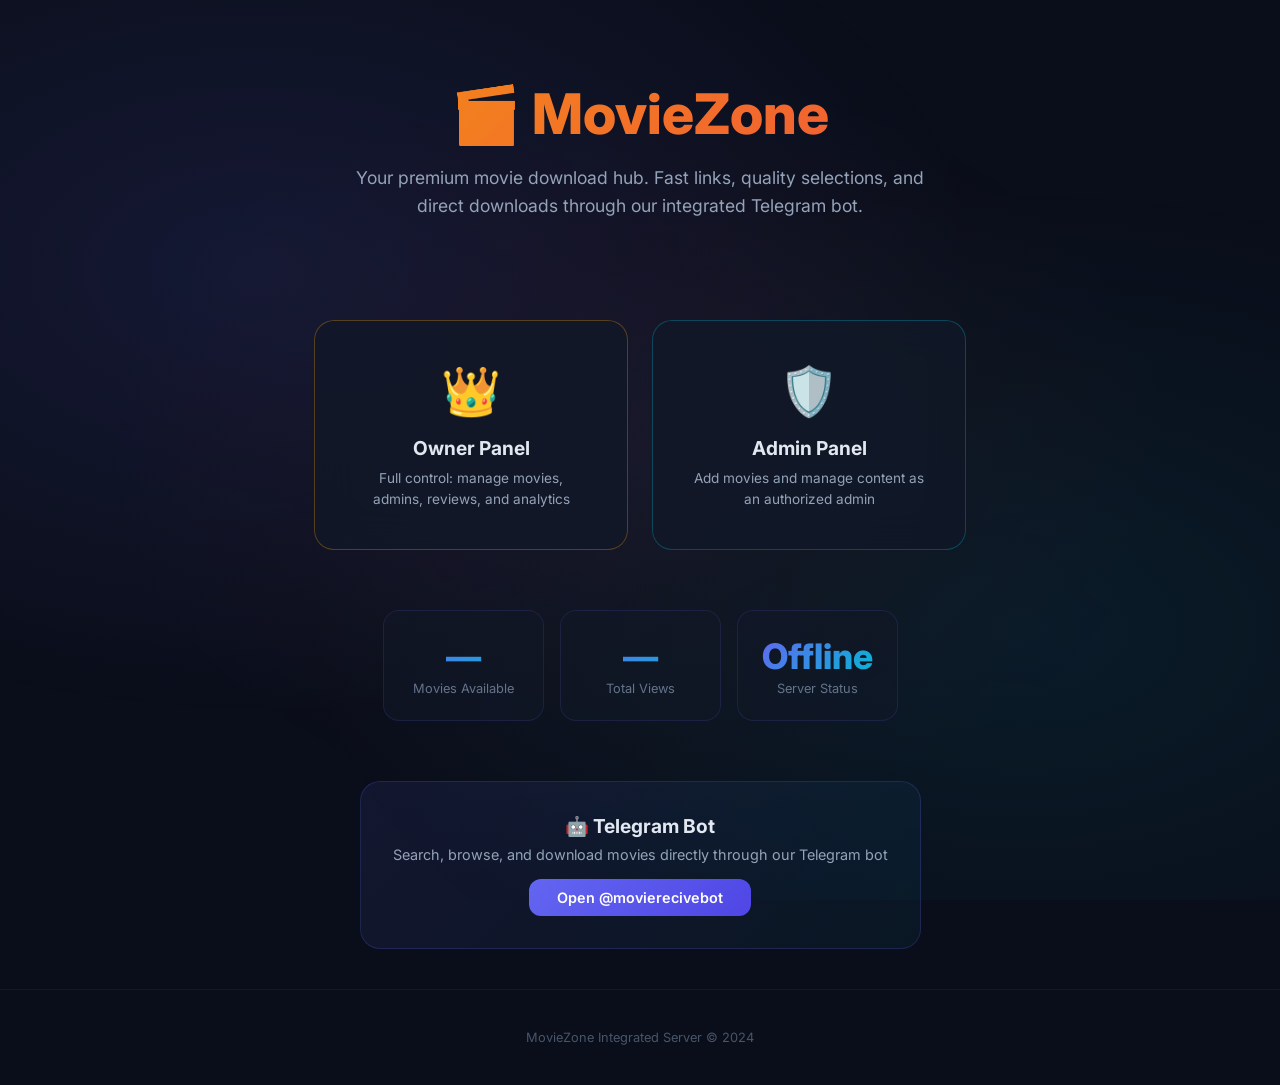
==== static/index.html @ e8466702 "Initial commit: MovieZone IntegratedServer - Flask + Telegram Bot + Static Frontend" ====
<!DOCTYPE html>
<html lang="en">
<head>
    <meta charset="UTF-8">
    <meta name="viewport" content="width=device-width, initial-scale=1.0">
    <title>MovieZone — Movie Download Hub</title>
    <link href="https://fonts.googleapis.com/css2?family=Inter:wght@300;400;500;600;700;800&display=swap" rel="stylesheet">
    <style>
        * { margin: 0; padding: 0; box-sizing: border-box; }
        body {
            font-family: 'Inter', sans-serif;
            background: #0a0e1a;
            color: #e2e8f0;
            min-height: 100vh;
            display: flex; flex-direction: column;
            overflow-x: hidden;
        }

        /* Animated Background */
        .bg-glow {
            position: fixed; inset: 0; z-index: 0; pointer-events: none;
            background:
                radial-gradient(ellipse at 20% 30%, rgba(99,102,241,0.12) 0%, transparent 50%),
                radial-gradient(ellipse at 80% 70%, rgba(6,182,212,0.08) 0%, transparent 50%),
                radial-gradient(ellipse at 50% 50%, rgba(239,68,68,0.05) 0%, transparent 60%);
        }

        /* Hero */
        .hero {
            position: relative; z-index: 1;
            text-align: center; padding: 80px 24px 60px;
        }
        .hero-logo {
            font-size: 3.5rem; font-weight: 800;
            background: linear-gradient(135deg, #f59e0b, #ef4444, #6366f1, #06b6d4);
            background-size: 300% 300%;
            -webkit-background-clip: text; background-clip: text; -webkit-text-fill-color: transparent;
            animation: gradientShift 6s ease infinite;
            margin-bottom: 16px;
        }
        @keyframes gradientShift {
            0% { background-position: 0% 50%; }
            50% { background-position: 100% 50%; }
            100% { background-position: 0% 50%; }
        }
        .hero-sub {
            font-size: 1.1rem; color: #94a3b8; max-width: 600px; margin: 0 auto 40px;
            line-height: 1.6;
        }

        /* Panels */
        .panels {
            position: relative; z-index: 1;
            display: grid; grid-template-columns: 1fr 1fr;
            gap: 24px; max-width: 700px; margin: 0 auto; padding: 0 24px;
        }
        .panel-card {
            background: rgba(17,24,39,0.8);
            backdrop-filter: blur(20px);
            border: 1px solid rgba(99,102,241,0.2);
            border-radius: 20px; padding: 40px; text-align: center;
            text-decoration: none; color: inherit;
            transition: all 0.3s ease;
            cursor: pointer;
        }
        .panel-card:hover {
            transform: translateY(-6px);
            box-shadow: 0 20px 60px rgba(99,102,241,0.2);
            border-color: rgba(99,102,241,0.5);
        }
        .panel-icon { font-size: 3rem; margin-bottom: 16px; }
        .panel-title {
            font-size: 1.2rem; font-weight: 700; margin-bottom: 8px;
        }
        .panel-desc { font-size: 0.85rem; color: #94a3b8; line-height: 1.5; }

        .panel-owner { border-color: rgba(245,158,11,0.3); }
        .panel-owner:hover { border-color: rgba(245,158,11,0.6); box-shadow: 0 20px 60px rgba(245,158,11,0.15); }
        .panel-admin { border-color: rgba(6,182,212,0.3); }
        .panel-admin:hover { border-color: rgba(6,182,212,0.6); box-shadow: 0 20px 60px rgba(6,182,212,0.15); }

        /* Stats */
        .stats-section {
            position: relative; z-index: 1;
            max-width: 700px; margin: 60px auto; padding: 0 24px;
        }
        .stats-grid {
            display: grid; grid-template-columns: repeat(3, 1fr); gap: 16px;
        }
        .stat-card {
            background: rgba(17,24,39,0.6);
            border: 1px solid rgba(99,102,241,0.15);
            border-radius: 16px; padding: 24px; text-align: center;
        }
        .stat-value {
            font-size: 2.2rem; font-weight: 800;
            background: linear-gradient(135deg, #6366f1, #06b6d4);
            -webkit-background-clip: text; background-clip: text; -webkit-text-fill-color: transparent;
        }
        .stat-label { font-size: 0.8rem; color: #64748b; margin-top: 4px; }

        /* Footer */
        footer {
            position: relative; z-index: 1;
            text-align: center; padding: 40px 24px;
            margin-top: auto;
            color: #475569; font-size: 0.8rem;
            border-top: 1px solid rgba(99,102,241,0.1);
        }

        /* Bot Info */
        .bot-section {
            position: relative; z-index: 1;
            max-width: 700px; margin: 0 auto 40px; padding: 0 24px;
        }
        .bot-card {
            background: linear-gradient(135deg, rgba(99,102,241,0.1), rgba(6,182,212,0.05));
            border: 1px solid rgba(99,102,241,0.2);
            border-radius: 20px; padding: 32px; text-align: center;
        }
        .bot-card h3 { font-size: 1.2rem; margin-bottom: 8px; }
        .bot-card p { color: #94a3b8; font-size: 0.9rem; margin-bottom: 16px; }
        .bot-link {
            display: inline-block; padding: 10px 28px; border-radius: 12px;
            background: linear-gradient(135deg, #6366f1, #4f46e5);
            color: #fff; text-decoration: none; font-weight: 600;
            font-size: 0.9rem; transition: all 0.2s;
        }
        .bot-link:hover { transform: translateY(-2px); box-shadow: 0 8px 30px rgba(99,102,241,0.4); }

        @media (max-width: 640px) {
            .panels { grid-template-columns: 1fr; }
            .stats-grid { grid-template-columns: 1fr; }
            .hero-logo { font-size: 2.5rem; }
        }
    </style>
</head>
<body>
    <div class="bg-glow"></div>

    <div class="hero">
        <div class="hero-logo">🎬 MovieZone</div>
        <p class="hero-sub">
            Your premium movie download hub. Fast links, quality selections, and direct downloads through our integrated Telegram bot.
        </p>
    </div>

    <div class="panels">
        <a href="/sudip" class="panel-card panel-owner">
            <div class="panel-icon">👑</div>
            <div class="panel-title">Owner Panel</div>
            <div class="panel-desc">Full control: manage movies, admins, reviews, and analytics</div>
        </a>
        <a href="/admin" class="panel-card panel-admin">
            <div class="panel-icon">🛡️</div>
            <div class="panel-title">Admin Panel</div>
            <div class="panel-desc">Add movies and manage content as an authorized admin</div>
        </a>
    </div>

    <div class="stats-section">
        <div class="stats-grid">
            <div class="stat-card">
                <div class="stat-value" id="totalMovies">—</div>
                <div class="stat-label">Movies Available</div>
            </div>
            <div class="stat-card">
                <div class="stat-value" id="totalViews">—</div>
                <div class="stat-label">Total Views</div>
            </div>
            <div class="stat-card">
                <div class="stat-value" id="serverStatus">●</div>
                <div class="stat-label">Server Status</div>
            </div>
        </div>
    </div>

    <div class="bot-section">
        <div class="bot-card">
            <h3>🤖 Telegram Bot</h3>
            <p>Search, browse, and download movies directly through our Telegram bot</p>
            <a href="https://t.me/movierecivebot" target="_blank" class="bot-link">Open @movierecivebot</a>
        </div>
    </div>

    <footer>
        <p>MovieZone Integrated Server &copy; 2024</p>
    </footer>

    <script>
        // Load stats
        fetch('/api/health').then(r=>r.json()).then(d=>{
            document.getElementById('serverStatus').textContent='Online';
            document.getElementById('serverStatus').style.color='#22c55e';
        }).catch(()=>{
            document.getElementById('serverStatus').textContent='Offline';
            document.getElementById('serverStatus').style.color='#ef4444';
        });

        fetch('/api/movie-links').then(r=>r.json()).then(movies=>{
            if(Array.isArray(movies)){
                const approved=movies.filter(m=>m.status==='approved');
                document.getElementById('totalMovies').textContent=approved.length;
                document.getElementById('totalViews').textContent=movies.reduce((s,m)=>s+(m.views||0),0);
            }
        }).catch(()=>{});
    </script>
</body>
</html>
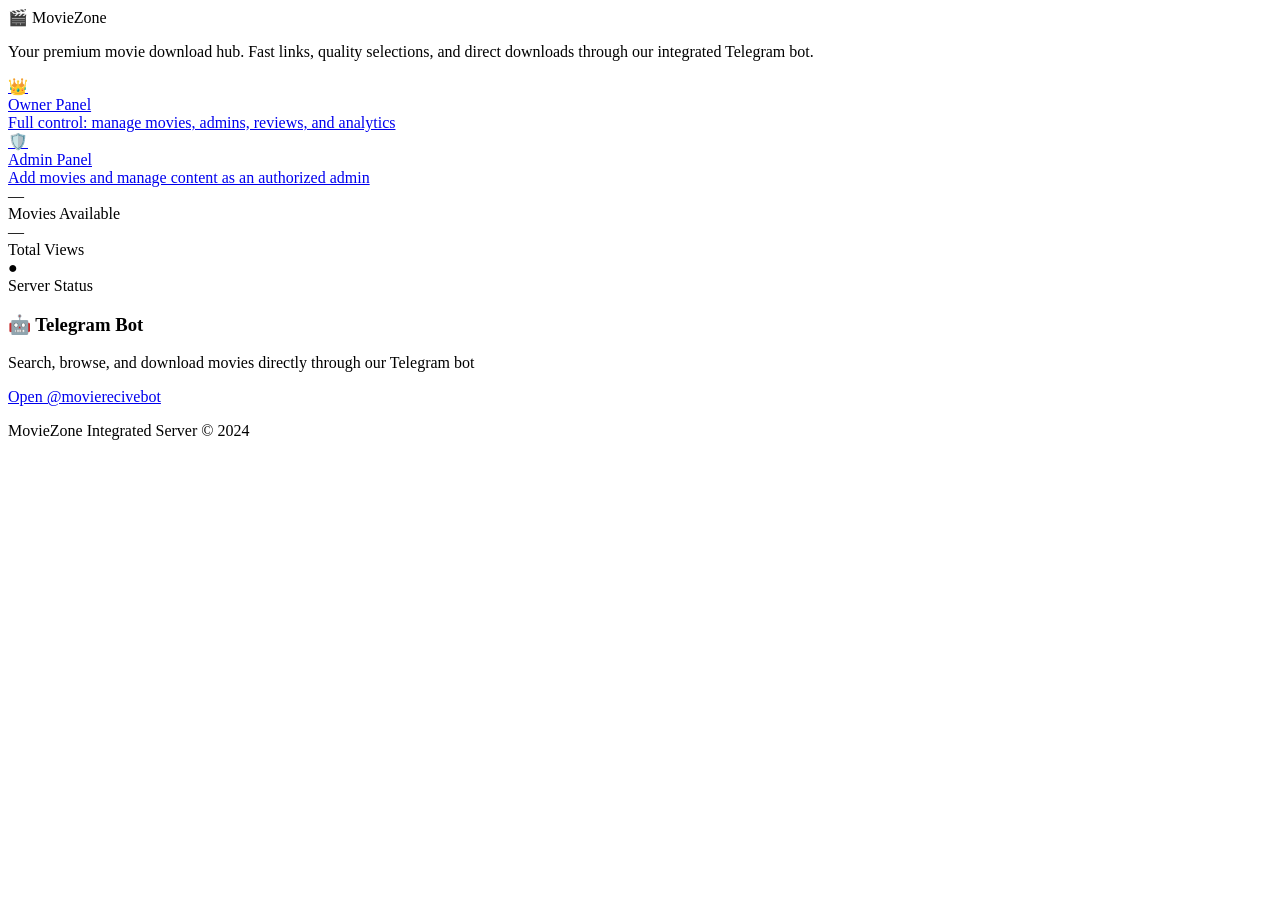
==== commit 7c8d940d: "feat: implement owner dashboard and administrative management interface with movie submission and re" ====
--- a/static/index.html
+++ b/static/index.html
@@ -5,135 +5,7 @@
     <meta name="viewport" content="width=device-width, initial-scale=1.0">
     <title>MovieZone — Movie Download Hub</title>
     <link href="https://fonts.googleapis.com/css2?family=Inter:wght@300;400;500;600;700;800&display=swap" rel="stylesheet">
-    <style>
-        * { margin: 0; padding: 0; box-sizing: border-box; }
-        body {
-            font-family: 'Inter', sans-serif;
-            background: #0a0e1a;
-            color: #e2e8f0;
-            min-height: 100vh;
-            display: flex; flex-direction: column;
-            overflow-x: hidden;
-        }
-
-        /* Animated Background */
-        .bg-glow {
-            position: fixed; inset: 0; z-index: 0; pointer-events: none;
-            background:
-                radial-gradient(ellipse at 20% 30%, rgba(99,102,241,0.12) 0%, transparent 50%),
-                radial-gradient(ellipse at 80% 70%, rgba(6,182,212,0.08) 0%, transparent 50%),
-                radial-gradient(ellipse at 50% 50%, rgba(239,68,68,0.05) 0%, transparent 60%);
-        }
-
-        /* Hero */
-        .hero {
-            position: relative; z-index: 1;
-            text-align: center; padding: 80px 24px 60px;
-        }
-        .hero-logo {
-            font-size: 3.5rem; font-weight: 800;
-            background: linear-gradient(135deg, #f59e0b, #ef4444, #6366f1, #06b6d4);
-            background-size: 300% 300%;
-            -webkit-background-clip: text; background-clip: text; -webkit-text-fill-color: transparent;
-            animation: gradientShift 6s ease infinite;
-            margin-bottom: 16px;
-        }
-        @keyframes gradientShift {
-            0% { background-position: 0% 50%; }
-            50% { background-position: 100% 50%; }
-            100% { background-position: 0% 50%; }
-        }
-        .hero-sub {
-            font-size: 1.1rem; color: #94a3b8; max-width: 600px; margin: 0 auto 40px;
-            line-height: 1.6;
-        }
-
-        /* Panels */
-        .panels {
-            position: relative; z-index: 1;
-            display: grid; grid-template-columns: 1fr 1fr;
-            gap: 24px; max-width: 700px; margin: 0 auto; padding: 0 24px;
-        }
-        .panel-card {
-            background: rgba(17,24,39,0.8);
-            backdrop-filter: blur(20px);
-            border: 1px solid rgba(99,102,241,0.2);
-            border-radius: 20px; padding: 40px; text-align: center;
-            text-decoration: none; color: inherit;
-            transition: all 0.3s ease;
-            cursor: pointer;
-        }
-        .panel-card:hover {
-            transform: translateY(-6px);
-            box-shadow: 0 20px 60px rgba(99,102,241,0.2);
-            border-color: rgba(99,102,241,0.5);
-        }
-        .panel-icon { font-size: 3rem; margin-bottom: 16px; }
-        .panel-title {
-            font-size: 1.2rem; font-weight: 700; margin-bottom: 8px;
-        }
-        .panel-desc { font-size: 0.85rem; color: #94a3b8; line-height: 1.5; }
-
-        .panel-owner { border-color: rgba(245,158,11,0.3); }
-        .panel-owner:hover { border-color: rgba(245,158,11,0.6); box-shadow: 0 20px 60px rgba(245,158,11,0.15); }
-        .panel-admin { border-color: rgba(6,182,212,0.3); }
-        .panel-admin:hover { border-color: rgba(6,182,212,0.6); box-shadow: 0 20px 60px rgba(6,182,212,0.15); }
-
-        /* Stats */
-        .stats-section {
-            position: relative; z-index: 1;
-            max-width: 700px; margin: 60px auto; padding: 0 24px;
-        }
-        .stats-grid {
-            display: grid; grid-template-columns: repeat(3, 1fr); gap: 16px;
-        }
-        .stat-card {
-            background: rgba(17,24,39,0.6);
-            border: 1px solid rgba(99,102,241,0.15);
-            border-radius: 16px; padding: 24px; text-align: center;
-        }
-        .stat-value {
-            font-size: 2.2rem; font-weight: 800;
-            background: linear-gradient(135deg, #6366f1, #06b6d4);
-            -webkit-background-clip: text; background-clip: text; -webkit-text-fill-color: transparent;
-        }
-        .stat-label { font-size: 0.8rem; color: #64748b; margin-top: 4px; }
-
-        /* Footer */
-        footer {
-            position: relative; z-index: 1;
-            text-align: center; padding: 40px 24px;
-            margin-top: auto;
-            color: #475569; font-size: 0.8rem;
-            border-top: 1px solid rgba(99,102,241,0.1);
-        }
-
-        /* Bot Info */
-        .bot-section {
-            position: relative; z-index: 1;
-            max-width: 700px; margin: 0 auto 40px; padding: 0 24px;
-        }
-        .bot-card {
-            background: linear-gradient(135deg, rgba(99,102,241,0.1), rgba(6,182,212,0.05));
-            border: 1px solid rgba(99,102,241,0.2);
-            border-radius: 20px; padding: 32px; text-align: center;
-        }
-        .bot-card h3 { font-size: 1.2rem; margin-bottom: 8px; }
-        .bot-card p { color: #94a3b8; font-size: 0.9rem; margin-bottom: 16px; }
-        .bot-link {
-            display: inline-block; padding: 10px 28px; border-radius: 12px;
-            background: linear-gradient(135deg, #6366f1, #4f46e5);
-            color: #fff; text-decoration: none; font-weight: 600;
-            font-size: 0.9rem; transition: all 0.2s;
-        }
-        .bot-link:hover { transform: translateY(-2px); box-shadow: 0 8px 30px rgba(99,102,241,0.4); }
-
-        @media (max-width: 640px) {
-            .panels { grid-template-columns: 1fr; }
-            .stats-grid { grid-template-columns: 1fr; }
-            .hero-logo { font-size: 2.5rem; }
-        }
-    </style>
+    <link rel="stylesheet" href="/css/index.css">
 </head>
 <body>
     <div class="bg-glow"></div>
@@ -187,23 +59,6 @@
         <p>MovieZone Integrated Server &copy; 2024</p>
     </footer>
 
-    <script>
-        // Load stats
-        fetch('/api/health').then(r=>r.json()).then(d=>{
-            document.getElementById('serverStatus').textContent='Online';
-            document.getElementById('serverStatus').style.color='#22c55e';
-        }).catch(()=>{
-            document.getElementById('serverStatus').textContent='Offline';
-            document.getElementById('serverStatus').style.color='#ef4444';
-        });
-
-        fetch('/api/movie-links').then(r=>r.json()).then(movies=>{
-            if(Array.isArray(movies)){
-                const approved=movies.filter(m=>m.status==='approved');
-                document.getElementById('totalMovies').textContent=approved.length;
-                document.getElementById('totalViews').textContent=movies.reduce((s,m)=>s+(m.views||0),0);
-            }
-        }).catch(()=>{});
-    </script>
+    <script src="/js/index.js"></script>
 </body>
 </html>
